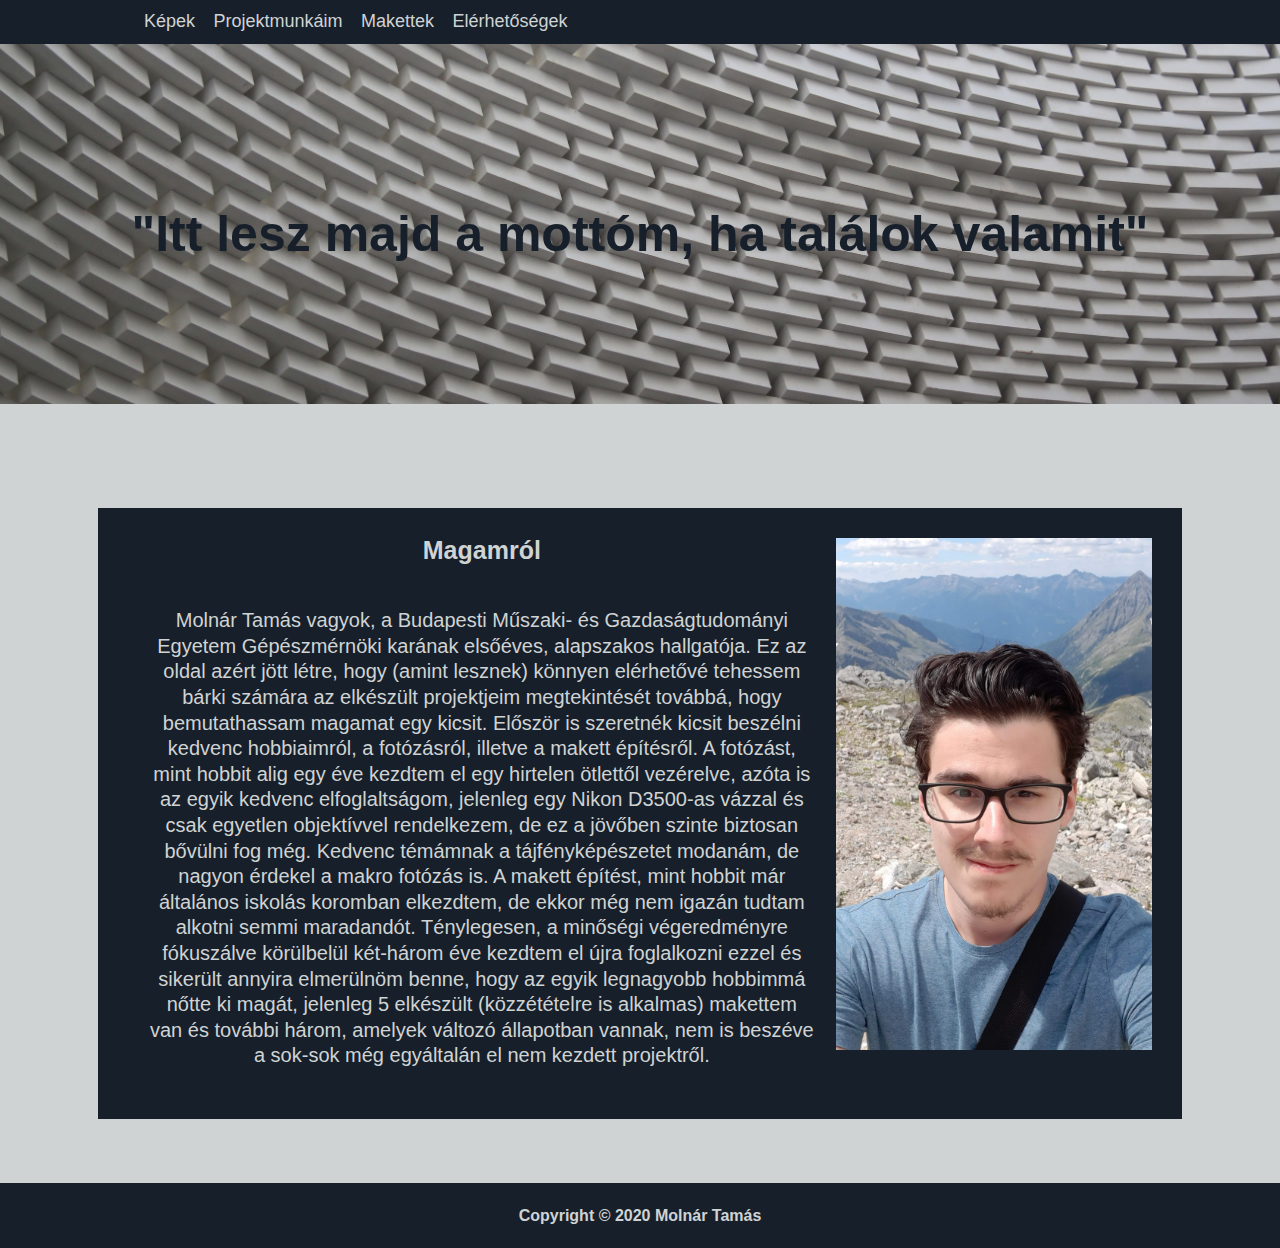
==== index.html @ 0943c2be "2020/05/17" ====
<!DOCTYPE html>
<html>

<head>
	<title>Molnár Tamás portfolió</title>
	<link rel="shortcut icon" type="image/png" href="images/logo.png">
	<meta name="description" content="Molnár Tamás portfoliója">
	<meta name="keywords" content="Molnár Tamás">
	<meta charset="utf-8">
	<link rel="stylesheet" type="text/css" href="styles/index_style.css">
</head>

<body>
	<nav id="menu">
		<div class="tarolo">
			<ul>
				<li>
					<a href="kepek.html">Képek</a>
				</li>
				<li>
					<a href="projektmunkak.html">Projektmunkáim</a>
				</li>
				<li>
					<a href="makettek.html">Makettek</a>
				</li>
				<li>
					<a href="elerhetosegek.html">Elérhetőségek</a>
				</li>
			</ul>
		</div>
	</nav>

	<section id="showcase">
		<div class="tarolo">
			<h1>"Itt lesz majd a mottóm, ha találok valamit"</h1>
		</div>
	</section>

	<section id="bemutatkozas">
		<div class="elemek">
			<div class="szoveg">
				<h2>Magamról</h2>
				<p>
					Molnár Tamás vagyok, a Budapesti Műszaki- és Gazdaságtudományi Egyetem Gépészmérnöki karának elsőéves, alapszakos hallgatója. Ez az oldal azért jött létre, hogy (amint lesznek) könnyen elérhetővé tehessem bárki számára az elkészült projektjeim megtekintését továbbá, hogy bemutathassam magamat egy kicsit.
					Először is szeretnék kicsit beszélni kedvenc hobbiaimról, a fotózásról, illetve a makett építésről. A fotózást, mint hobbit alig egy éve kezdtem el egy hirtelen ötlettől vezérelve, azóta is az egyik kedvenc elfoglaltságom, jelenleg egy Nikon D3500-as vázzal és csak egyetlen objektívvel rendelkezem, de ez a jövőben szinte biztosan bővülni fog még. Kedvenc témámnak a tájfényképészetet modanám, de nagyon érdekel a makro fotózás is.
					A makett építést, mint hobbit már általános iskolás koromban elkezdtem, de ekkor még nem igazán tudtam alkotni semmi maradandót. Ténylegesen, a minőségi végeredményre fókuszálve körülbelül két-három éve kezdtem el újra foglalkozni ezzel és sikerült annyira elmerülnöm benne, hogy az egyik legnagyobb hobbimmá nőtte ki magát, jelenleg 5 elkészült (közzétételre is alkalmas) makettem van és további három, amelyek változó állapotban vannak, nem is beszéve a sok-sok még egyáltalán el nem kezdett projektről.
				</p>
			</div>
			<div class="kep"></div>
		</div>
	</section>

</body>

<footer id="main-footer">
	<p>Copyright &copy; 2020 Molnár Tamás</p>
</footer>

</html>
---- styles/index_style.css ----
*{
	padding: 0;
	margin: 0;
}

body{
	background-color: #D0D3D4;
	font-family: Helvetica, sans-serif;
	font-size: 16px;
	line-height: 1.6em;
	min-height: 100vh;
	display: flex;
	flex-direction: column;
}

.tarolo{
	width: 80%;
	margin: auto;
	overflow: hidden;
}

#menu{
	background-color: #17202A;
	color: #D0D3D4
}

#menu ul{
	padding: 1vh;
	list-style: none;
}

#menu li{
	display: inline;
}

#menu a{
	color: #D0D3D4;
	text-decoration: none;
	font-size: 18px;
	padding-left: 7px;
	padding-right: 7px;
	padding-top: 18px;
	padding-bottom: 18px;
	border: none;
}


#menu a:hover{
	background-color: #D0D3D4;
	color: #17202A;
}

#showcase{
	background-image: url('../images/hatter.jpg');
	background-size: cover;
	background-position: center right;
	min-height: 40vh;
	margin-bottom: 40px;
	text-align: center;
}

#showcase h1{
	color: #17202A;
	font-size: 50px;
	line-height: 1.6em;
	padding-top: 3em;
	padding-bottom: 2em;
}

#bemutatkozas{
	background-color: #17202A;
	color: #D0D3D4;
	padding: 30px;
	width: 80%;
	margin: 5% 10% 5% 10%;
	align-self: center;
}

.elemek{
	display: flex;
	justify-content: space-around;
}

.szoveg{
	width: 70%;
}

.szoveg h2{
	margin-bottom: 1em;
	text-align: center;
	font-size: 25px;
}

.szoveg p{
	padding: 1em;
	font-size: 20px;
	text-align: center;
}

.elemek .kep{
	width: 18em;
	height: 30em;
	padding: 1em;
	margin-bottom: 1em;
	background-image: url(../images/kezdokep.jpg);
	background-size: cover;
	background-position: center;
}

#main-footer{
	background-color: #17202A;
	color: #D0D3D4;
	text-align: center;
	padding: 20px;
	margin-top: auto;
	font-weight: bolder;
}

@media(max-width: 768px){
	#menu li{
		display: flex;
		flex-direction: column;
		text-align: center;
	}

	#showcase h1{
		padding-top: 1em;
		padding-bottom: 1em;
	}
	
	.elemek{
		flex-direction: column;
	}

	.szoveg{
		width: 100%;
	}

	.kep{
		align-self: center;
	}
}
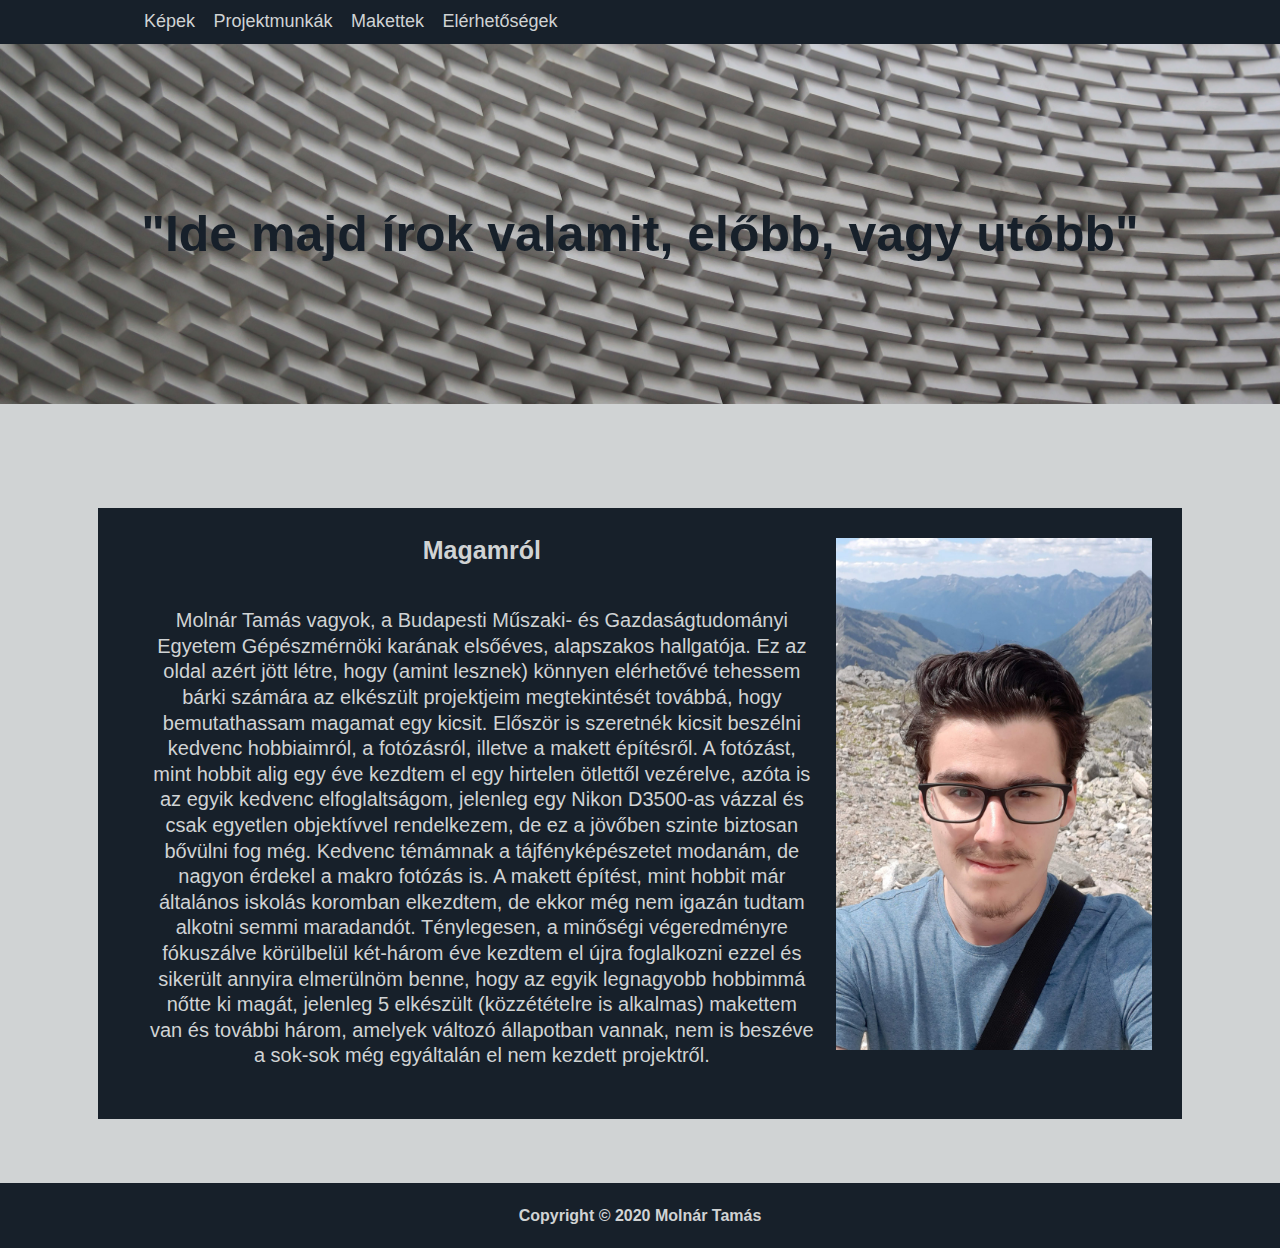
==== commit e6283250: "2020/05/18/3" ====
--- a/index.html
+++ b/index.html
@@ -18,7 +18,7 @@
 					<a href="kepek.html">Képek</a>
 				</li>
 				<li>
-					<a href="projektmunkak.html">Projektmunkáim</a>
+					<a href="projektmunkak.html">Projektmunkák</a>
 				</li>
 				<li>
 					<a href="makettek.html">Makettek</a>
@@ -32,7 +32,7 @@
 
 	<section id="showcase">
 		<div class="tarolo">
-			<h1>"Itt lesz majd a mottóm, ha találok valamit"</h1>
+			<h1>"Ide majd írok valamit, előbb, vagy utóbb"</h1>
 		</div>
 	</section>
 
